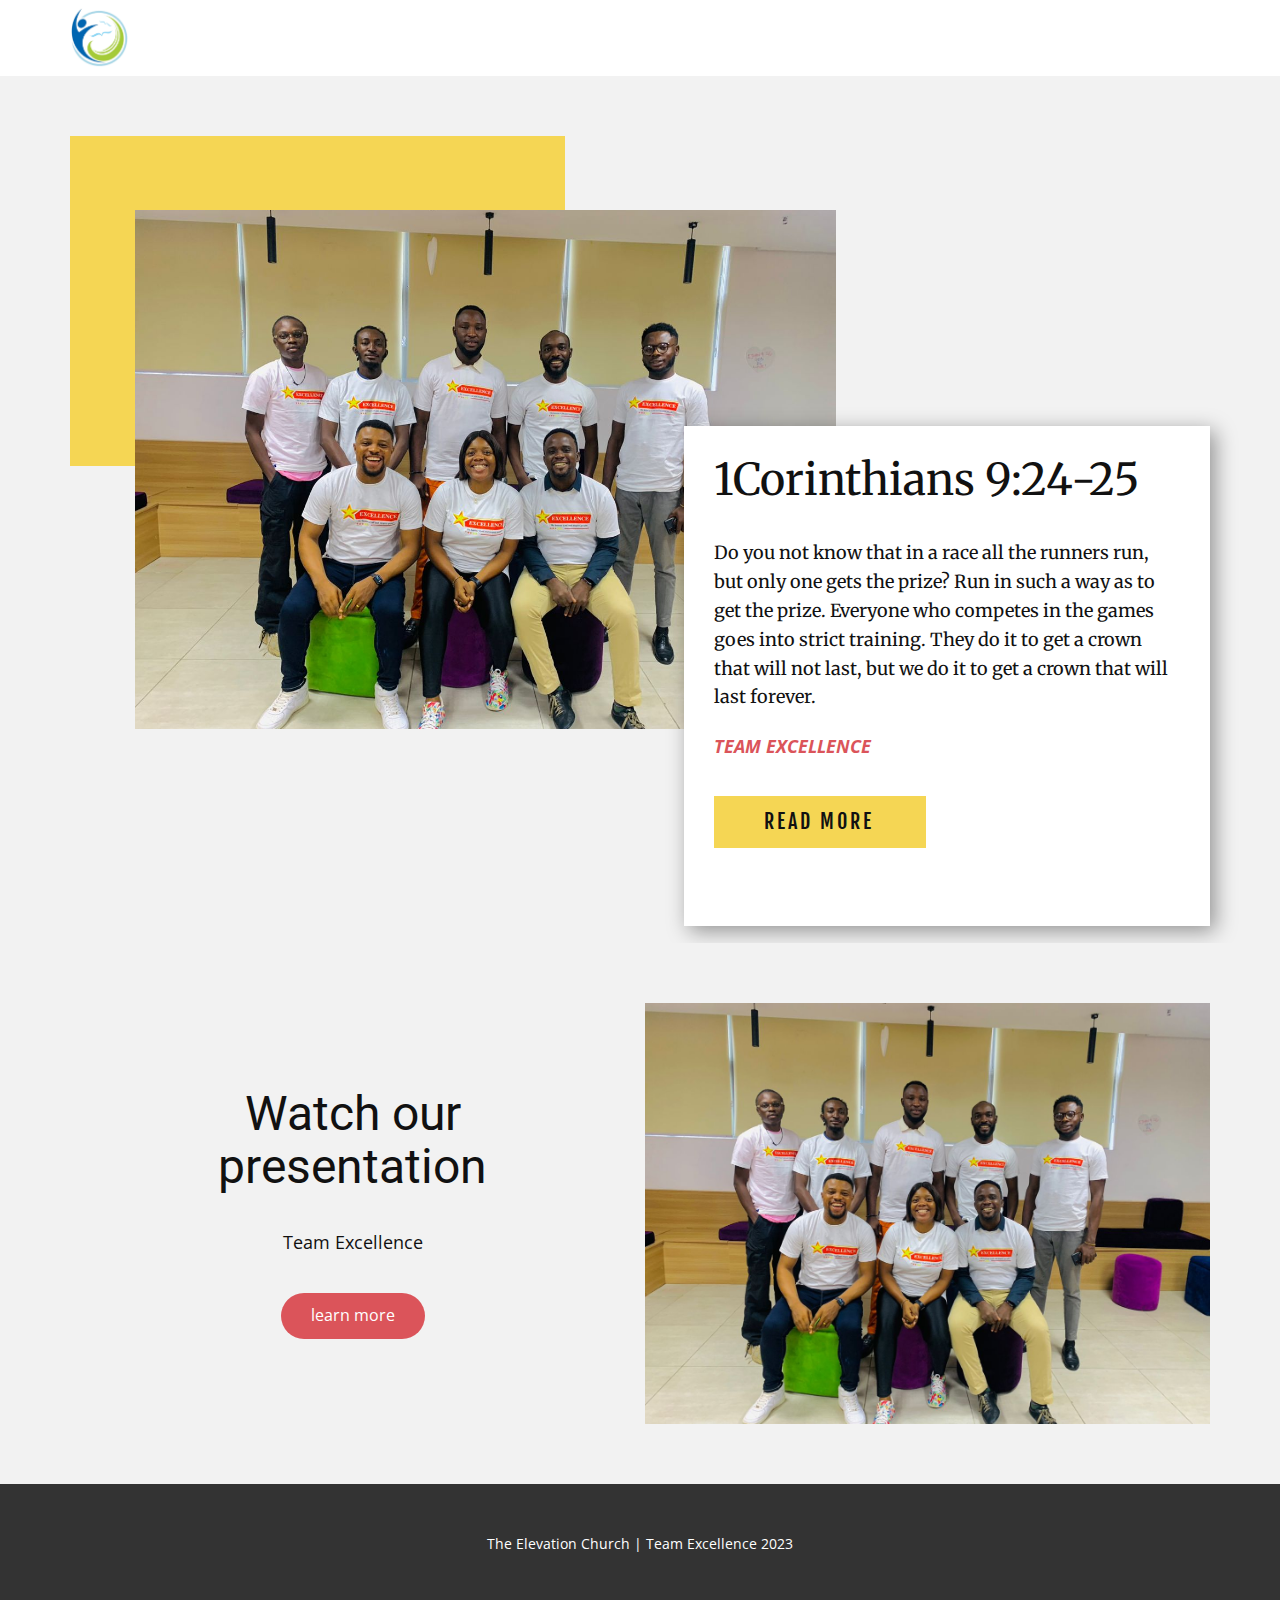
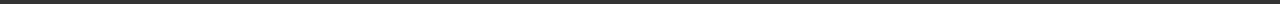
==== index.html @ 26c11b13 "first commit" ====
<!DOCTYPE html>
<html style="font-size: 16px;" lang="en"><head>
    <meta name="viewport" content="width=device-width, initial-scale=1.0">
    <meta charset="utf-8">
    <meta name="keywords" content="​1Corinthians 9:24-25, Watch our presentation">
    <meta name="description" content="">
    <title>Home</title>
    <link rel="stylesheet" href="nicepage.css" media="screen">
<link rel="stylesheet" href="Home.css" media="screen">
    <script class="u-script" type="text/javascript" src="jquery.js" defer=""></script>
    <script class="u-script" type="text/javascript" src="nicepage.js" defer=""></script>
    <meta name="generator" content="Nicepage 5.19.3, nicepage.com">
    <link id="u-theme-google-font" rel="stylesheet" href="https://fonts.googleapis.com/css?family=Roboto:100,100i,300,300i,400,400i,500,500i,700,700i,900,900i|Open+Sans:300,300i,400,400i,500,500i,600,600i,700,700i,800,800i">
    <link id="u-page-google-font" rel="stylesheet" href="https://fonts.googleapis.com/css?family=Merriweather:300,300i,400,400i,700,700i,900,900i|Fjalla+One:400">
    
    
    
    
    <script type="application/ld+json">{
		"@context": "",
		"@type": "Organization",
		"name": "",
		"logo": "images/tec-ikorodu-logo-removebg-preview.png"
}</script>
    <meta name="theme-color" content="#478ac9">
    <meta property="og:title" content="Home">
    <meta property="og:type" content="website">
  <meta data-intl-tel-input-cdn-path="intlTelInput/"></head>
  <body data-home-page="Home.html" data-home-page-title="Home" data-path-to-root="./" class="u-body u-xl-mode" data-lang="en"><header class="u-clearfix u-header u-header" id="sec-89d0"><div class="u-clearfix u-sheet u-valign-middle u-sheet-1">
        <a href="" class="u-image u-logo u-image-1" data-image-width="475" data-image-height="525">
          <img src="images/tec-ikorodu-logo-removebg-preview.png" class="u-logo-image u-logo-image-1">
        </a>
      </div></header>
    <section class="u-clearfix u-grey-5 u-section-1" id="carousel_e72e">
      <div class="u-clearfix u-sheet u-valign-middle-xs u-sheet-1">
        <div class="u-palette-3-light-1 u-shape u-shape-rectangle u-shape-1"></div>
        <img class="u-align-left u-image u-image-1" data-image-width="1280" data-image-height="960" src="images/WhatsAppImage2023-09-26at12.40.19PM.jpeg">
        <div class="u-align-left u-container-style u-expanded-width-xs u-group u-white u-group-1">
          <div class="u-container-layout u-container-layout-1">
            <h2 class="u-custom-font u-font-merriweather u-text u-text-1"> 1Corinthians 9:24-25</h2>
            <p class="u-custom-font u-font-merriweather u-text u-text-2"> Do you not know that in a race all the runners run, but only one gets the prize? Run in such a way as to get the prize. Everyone who competes in the games goes into strict training. They do it to get a crown that will not last, but we do it to get a crown that will last forever.</p>
            <p class="u-text u-text-palette-2-base u-text-3">TEAM EXCELLENCE</p>
            <a href="" class="u-active-custom-color-1 u-border-none u-btn u-button-style u-custom-font u-hover-palette-2-base u-palette-3-light-1 u-btn-1">read more</a>
          </div>
        </div>
      </div>
    </section>
    <section class="u-clearfix u-grey-5 u-section-2" id="sec-6949">
      <div class="u-clearfix u-sheet u-sheet-1">
        <div class="data-layout-selected u-clearfix u-expanded-width u-gutter-10 u-layout-wrap u-layout-wrap-1">
          <div class="u-layout" style="">
            <div class="u-layout-row" style="">
              <div class="u-container-style u-layout-cell u-left-cell u-size-30 u-size-xs-60 u-layout-cell-1" src="">
                <div class="u-container-layout u-valign-middle u-container-layout-1">
                  <h2 class="u-align-center u-text u-text-default u-text-1">Watch our presentation</h2>
                  <p class="u-align-center u-text u-text-2">Team Excellence</p>
                  <a href="#" class="u-border-none u-btn u-btn-round u-button-style u-hover-palette-3-light-1 u-palette-2-base u-radius-50 u-btn-1">learn more</a>
                </div>
              </div>
              <div class="u-align-center u-container-style u-image u-layout-cell u-right-cell u-size-30 u-size-xs-60 u-image-1" src="" data-image-width="1280" data-image-height="960">
                <div class="u-container-layout u-valign-middle u-container-layout-2" src=""></div>
              </div>
            </div>
          </div>
        </div>
      </div>
    </section>
    
    
    
    <footer class="u-align-center u-clearfix u-footer u-grey-80 u-footer" id="sec-1649"><div class="u-clearfix u-sheet u-sheet-1">
        <p class="u-small-text u-text u-text-variant u-text-1">The Elevation Church | Team Excellence 2023</p>
      </div></footer>
   
</body></html>
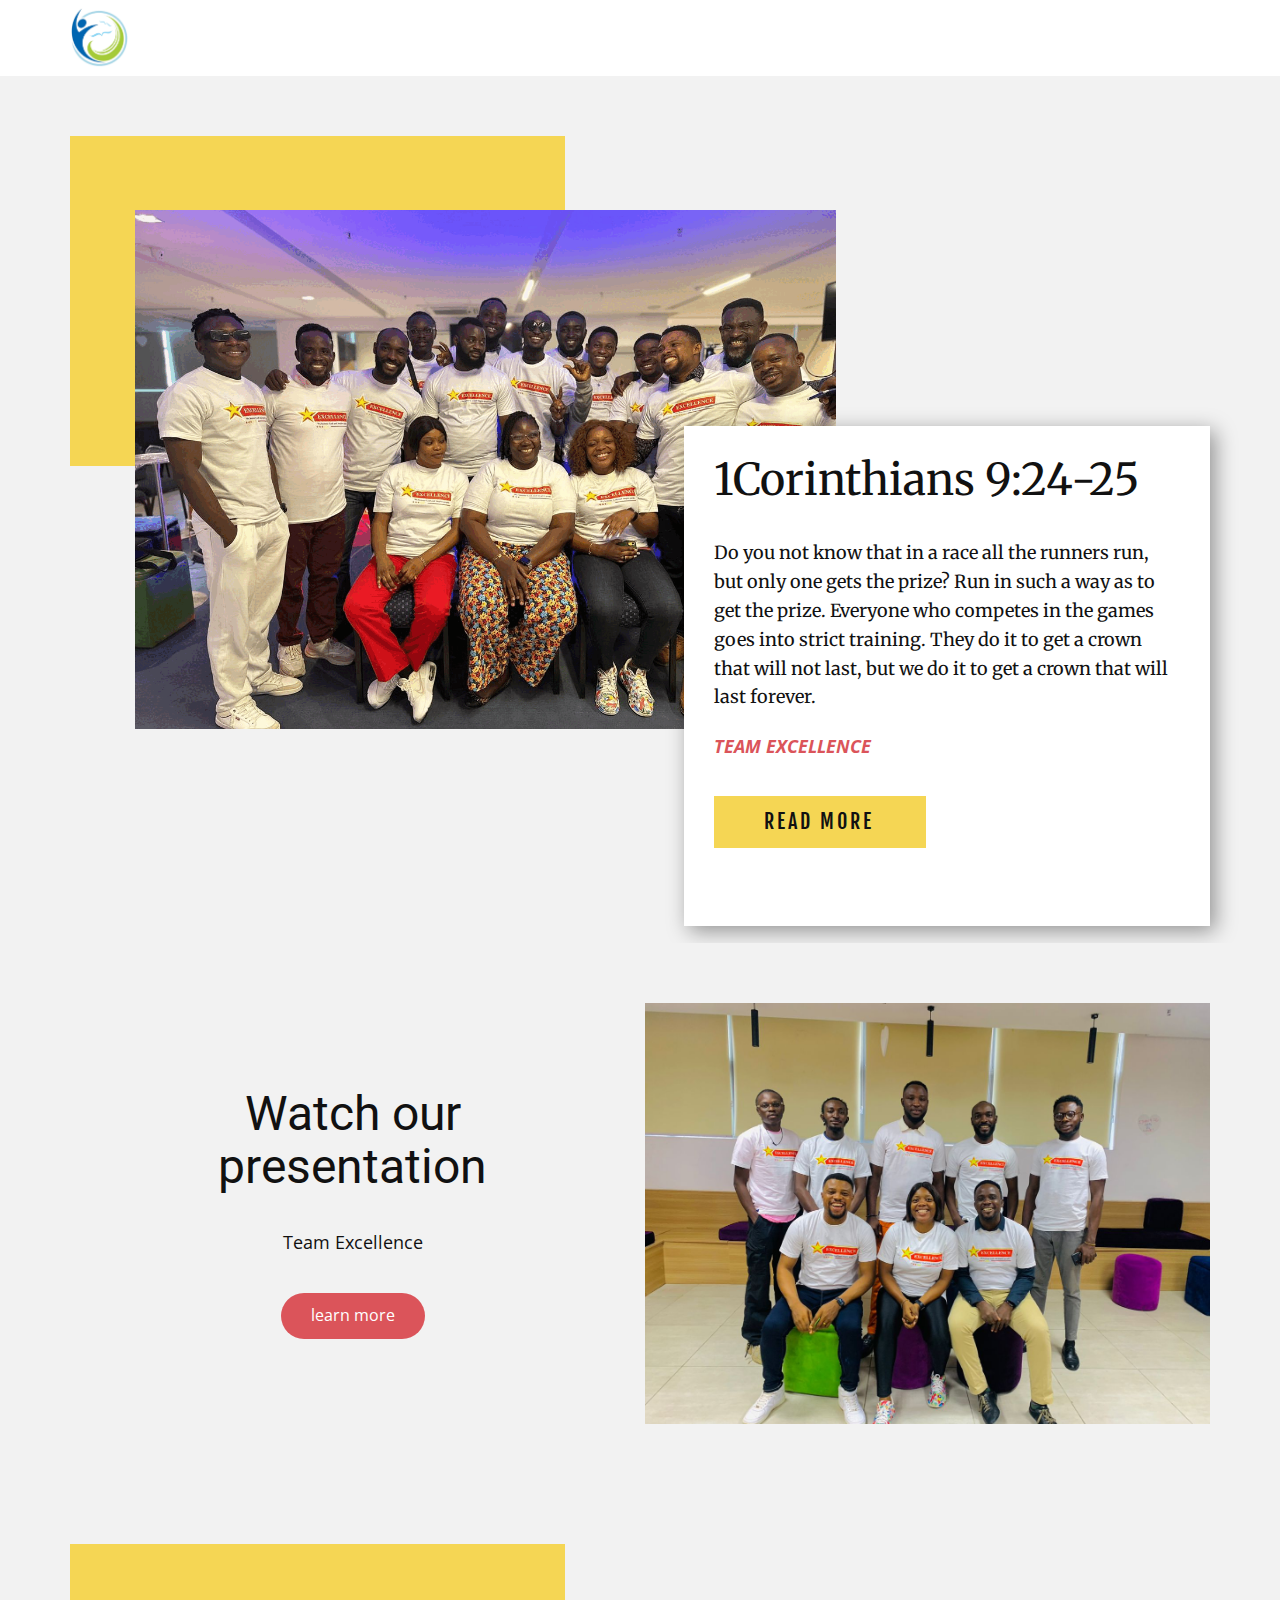
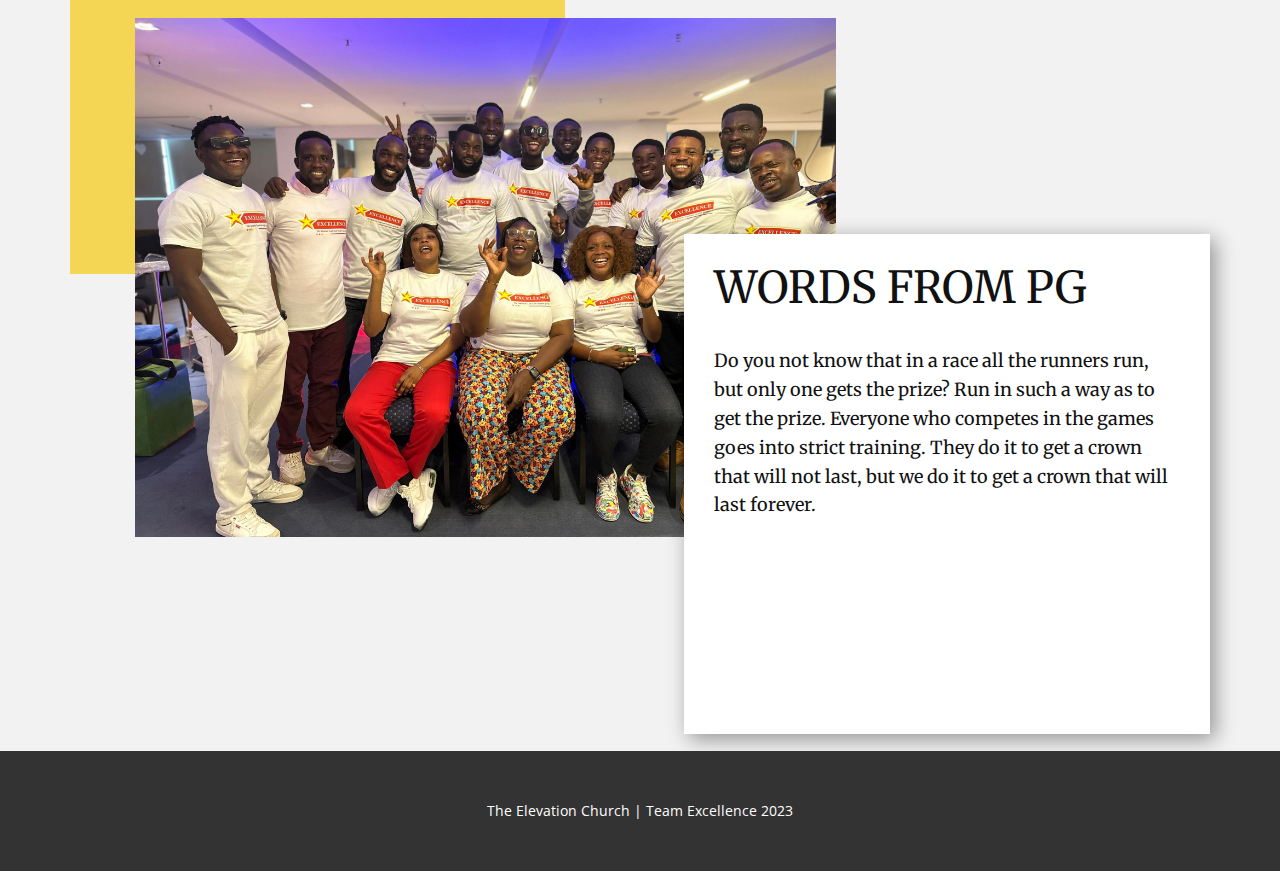
==== commit 29ea8981: "update" ====
--- a/index.html
+++ b/index.html
@@ -34,7 +34,7 @@
     <section class="u-clearfix u-grey-5 u-section-1" id="carousel_e72e">
       <div class="u-clearfix u-sheet u-valign-middle-xs u-sheet-1">
         <div class="u-palette-3-light-1 u-shape u-shape-rectangle u-shape-1"></div>
-        <img class="u-align-left u-image u-image-1" data-image-width="1280" data-image-height="960" src="images/WhatsAppImage2023-09-26at12.40.19PM.jpeg">
+        <img class="u-align-left u-image u-image-1" data-image-width="1280" data-image-height="960" src="images/tec.gif">
         <div class="u-align-left u-container-style u-expanded-width-xs u-group u-white u-group-1">
           <div class="u-container-layout u-container-layout-1">
             <h2 class="u-custom-font u-font-merriweather u-text u-text-1"> 1Corinthians 9:24-25</h2>
@@ -65,6 +65,24 @@
         </div>
       </div>
     </section>
+   
+
+    <section class="u-clearfix u-grey-5 u-section-1" id="carousel_e72e">
+      <div class="u-clearfix u-sheet u-valign-middle-xs u-sheet-1">
+        <div class="u-palette-3-light-1 u-shape u-shape-rectangle u-shape-1"></div>
+        <img class="u-align-left u-image u-image-1" data-image-width="1280" data-image-height="960" src="images/tec1.jpeg">
+        <div class="u-align-left u-container-style u-expanded-width-xs u-group u-white u-group-1">
+          <div class="u-container-layout u-container-layout-1">
+            <h2 class="u-custom-font u-font-merriweather u-text u-text-1"> WORDS FROM PG</h2>
+            <p class="u-custom-font u-font-merriweather u-text u-text-2"> Do you not know that in a race all the runners run, but only one gets the prize? Run in such a way as to get the prize. Everyone who competes in the games goes into strict training. They do it to get a crown that will not last, but we do it to get a crown that will last forever.</p>
+            <!-- <p class="u-text u-text-palette-2-base u-text-3">TEAM EXCELLENCE</p> -->
+            <!-- <a href="" class="u-active-custom-color-1 u-border-none u-btn u-button-style u-custom-font u-hover-palette-2-base u-palette-3-light-1 u-btn-1">read more</a> -->
+          </div>
+        </div>
+      </div>
+    </section>
+
+ 
     
     
     
--- a/nicepage.css
+++ b/nicepage.css
@@ -28764,6 +28764,8 @@
   color: #111111;
   background-color: #f5d654;
 }
+
+
 .u-input.u-palette-3-light-1,
 .u-field-input.u-palette-3-light-1,
 .u-button-style.u-palette-3-light-1,
--- a/Home.css
+++ b/Home.css
@@ -193,6 +193,11 @@
   background-image: url("images/WhatsAppImage2023-09-26at12.40.19PM.jpeg");
   background-position: 50% 50%;
 }
+.u-section-3 .u-image-1 {
+  min-height: 431px;
+  background-image: url("images/tec2.jpeg");
+  background-position: 50% 50%;
+}
 
 .u-section-2 .u-container-layout-2 {
   padding: 30px 60px;
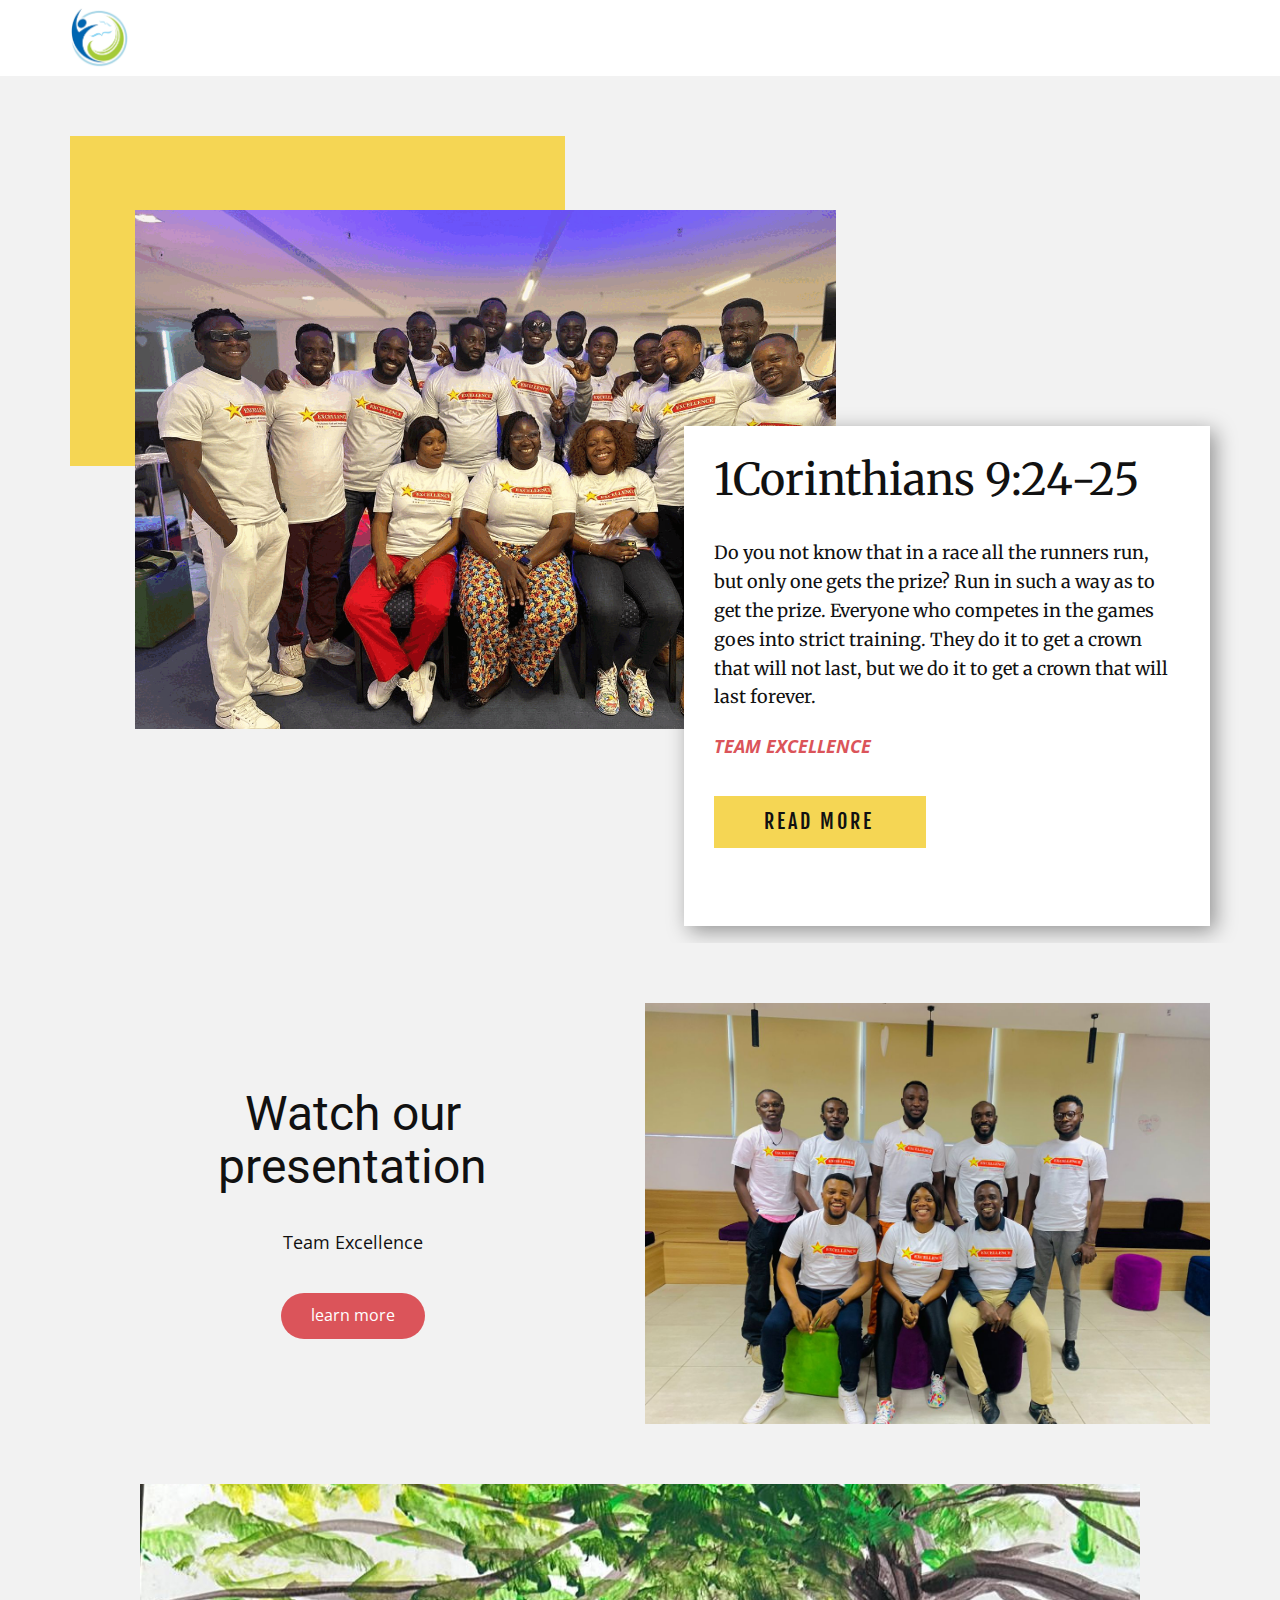
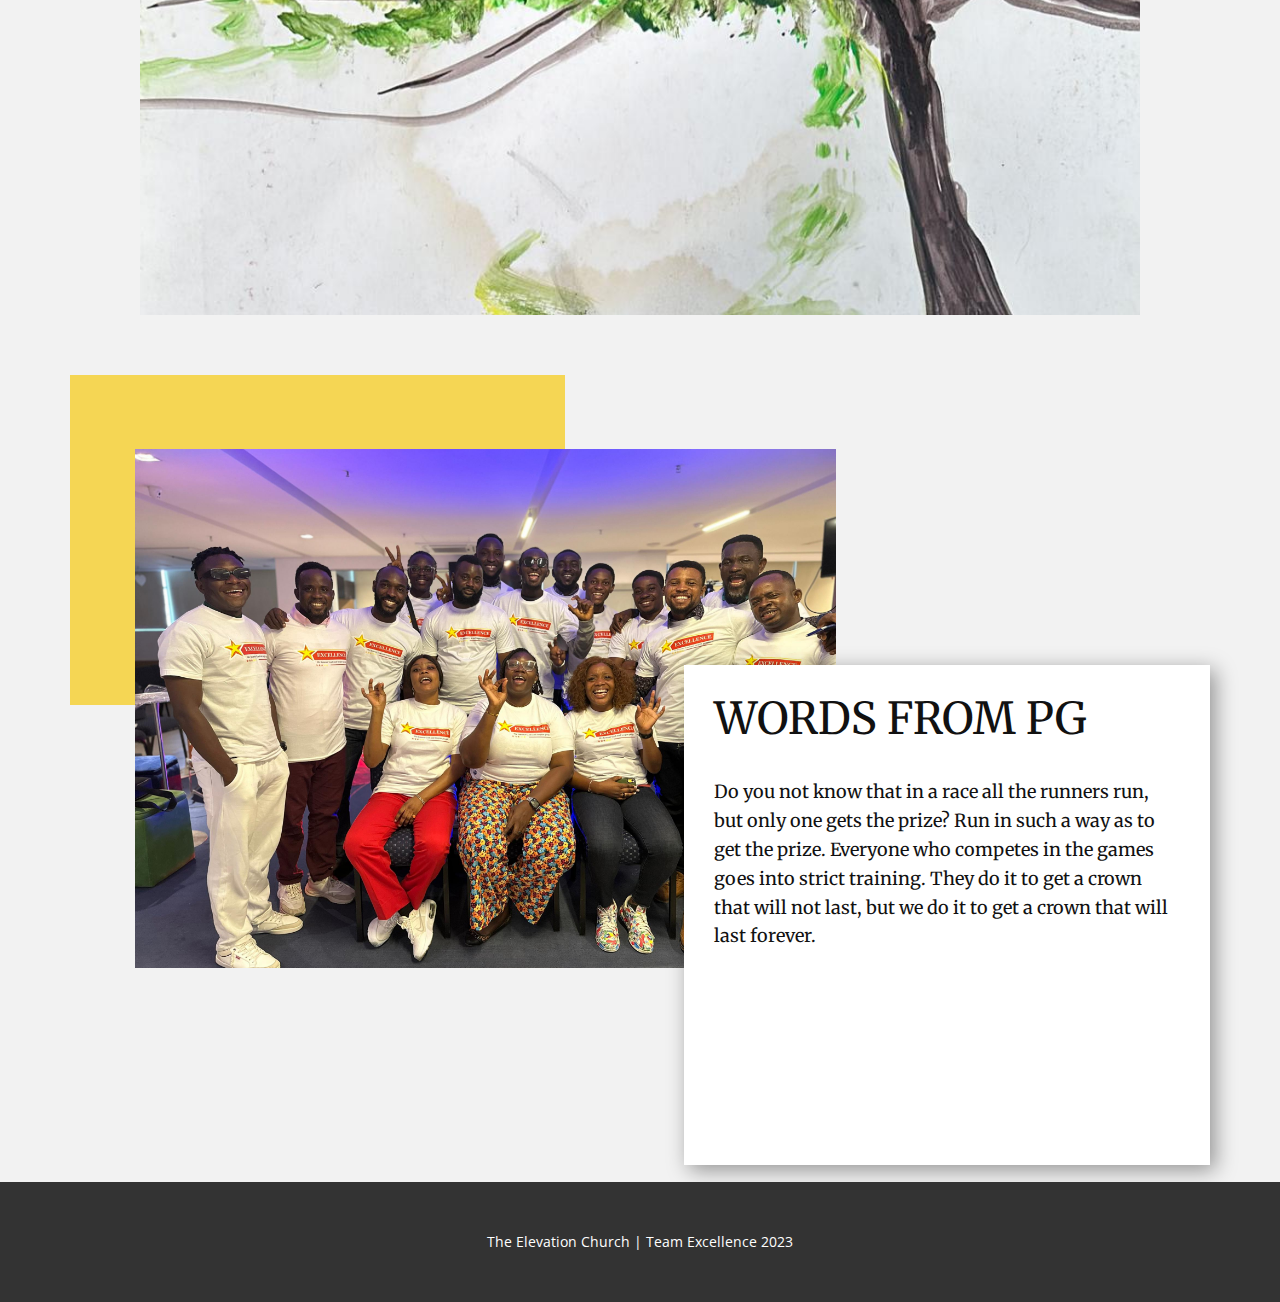
==== commit 852e1f5b: "nice" ====
--- a/index.html
+++ b/index.html
@@ -65,6 +65,39 @@
         </div>
       </div>
     </section>
+
+    <section class="u-clearfix u-grey-5 u-section-4" id="sec-6949">
+      <div class="u-clearfix u-sheet u-sheet-1">
+          <div class="slideshow">
+              <div class="slides">
+                  <!-- First Slide - Empty Text -->
+                 
+  
+                  <!-- Second Slide -->
+                  <div class="slide">
+                      <div class="u-align-center u-container-style u-image u-layout-cell u-right-cell u-size-30 u-size-xs-60 u-image-1" style="background-image: url('images/design.jpeg');" data-image-width="1280" data-image-height="960">
+                          <div class="u-container-layout u-valign-middle u-container-layout-2"></div>
+                      </div>
+                  </div>
+  
+                  <!-- Third Slide -->
+                  <div class="slide">
+                      <div class="u-align-center u-container-style u-image u-layout-cell u-right-cell u-size-30 u-size-xs-60 u-image-1" style="background-image: url('images/prep.jpeg');" data-image-width="1280" data-image-height="960">
+                          <div class="u-container-layout u-valign-middle u-container-layout-2"></div>
+                      </div>
+                  </div>
+  
+                   <!-- Fouth Slide -->
+                   <div class="slide">
+                    <div class="u-align-center u-container-style u-image u-layout-cell u-right-cell u-size-30 u-size-xs-60 u-image-1" style="background-image: url('images/drum.jpeg');" data-image-width="1280" data-image-height="960">
+                        <div class="u-container-layout u-valign-middle u-container-layout-2"></div>
+                    </div>
+                </div>
+                  <!-- Add more slides as needed -->
+              </div>
+          </div>
+      </div>
+  </section>
    
 
     <section class="u-clearfix u-grey-5 u-section-1" id="carousel_e72e">
@@ -89,5 +122,21 @@
     <footer class="u-align-center u-clearfix u-footer u-grey-80 u-footer" id="sec-1649"><div class="u-clearfix u-sheet u-sheet-1">
         <p class="u-small-text u-text u-text-variant u-text-1">The Elevation Church | Team Excellence 2023</p>
       </div></footer>
-   
+      <script>
+        document.addEventListener("DOMContentLoaded", function () {
+            const slides = document.querySelector('.slides');
+            let currentIndex = 0;
+    
+            function showSlide(index) {
+                slides.style.transform = `translateX(${-index * 100}%)`;
+            }
+    
+            function nextSlide() {
+                currentIndex = (currentIndex + 1) % slides.children.length;
+                showSlide(currentIndex);
+            }
+    
+            setInterval(nextSlide, 5000); // Change slide every 5000 milliseconds (5 seconds)
+        });
+    </script>
 </body></html>--- a/Home.css
+++ b/Home.css
@@ -198,6 +198,11 @@
   background-image: url("images/tec2.jpeg");
   background-position: 50% 50%;
 }
+.u-section-4 .u-image-1 {
+  min-height: 431px;
+  background-image: url("images/prep.jpeg");
+  background-position: 50% 50%;
+}
 
 .u-section-2 .u-container-layout-2 {
   padding: 30px 60px;
@@ -262,4 +267,26 @@
   .u-section-2 .u-image-1 {
     min-height: 257px;
   }
+}
+.slideshow {
+  position: relative;
+  width: 100%;
+  max-width: 1000px;
+  margin: auto;
+  overflow: hidden;
+}
+
+.slides {
+  display: flex;
+  transition: transform 1s ease-in-out;
+}
+
+.slide {
+  min-width: 100%;
+}
+
+.u-section-4 .u-image-1 {
+  min-height: 431px;
+  background-position: 50% 50%;
+  background-size: cover; /* Add this to ensure the image covers the entire container */
 }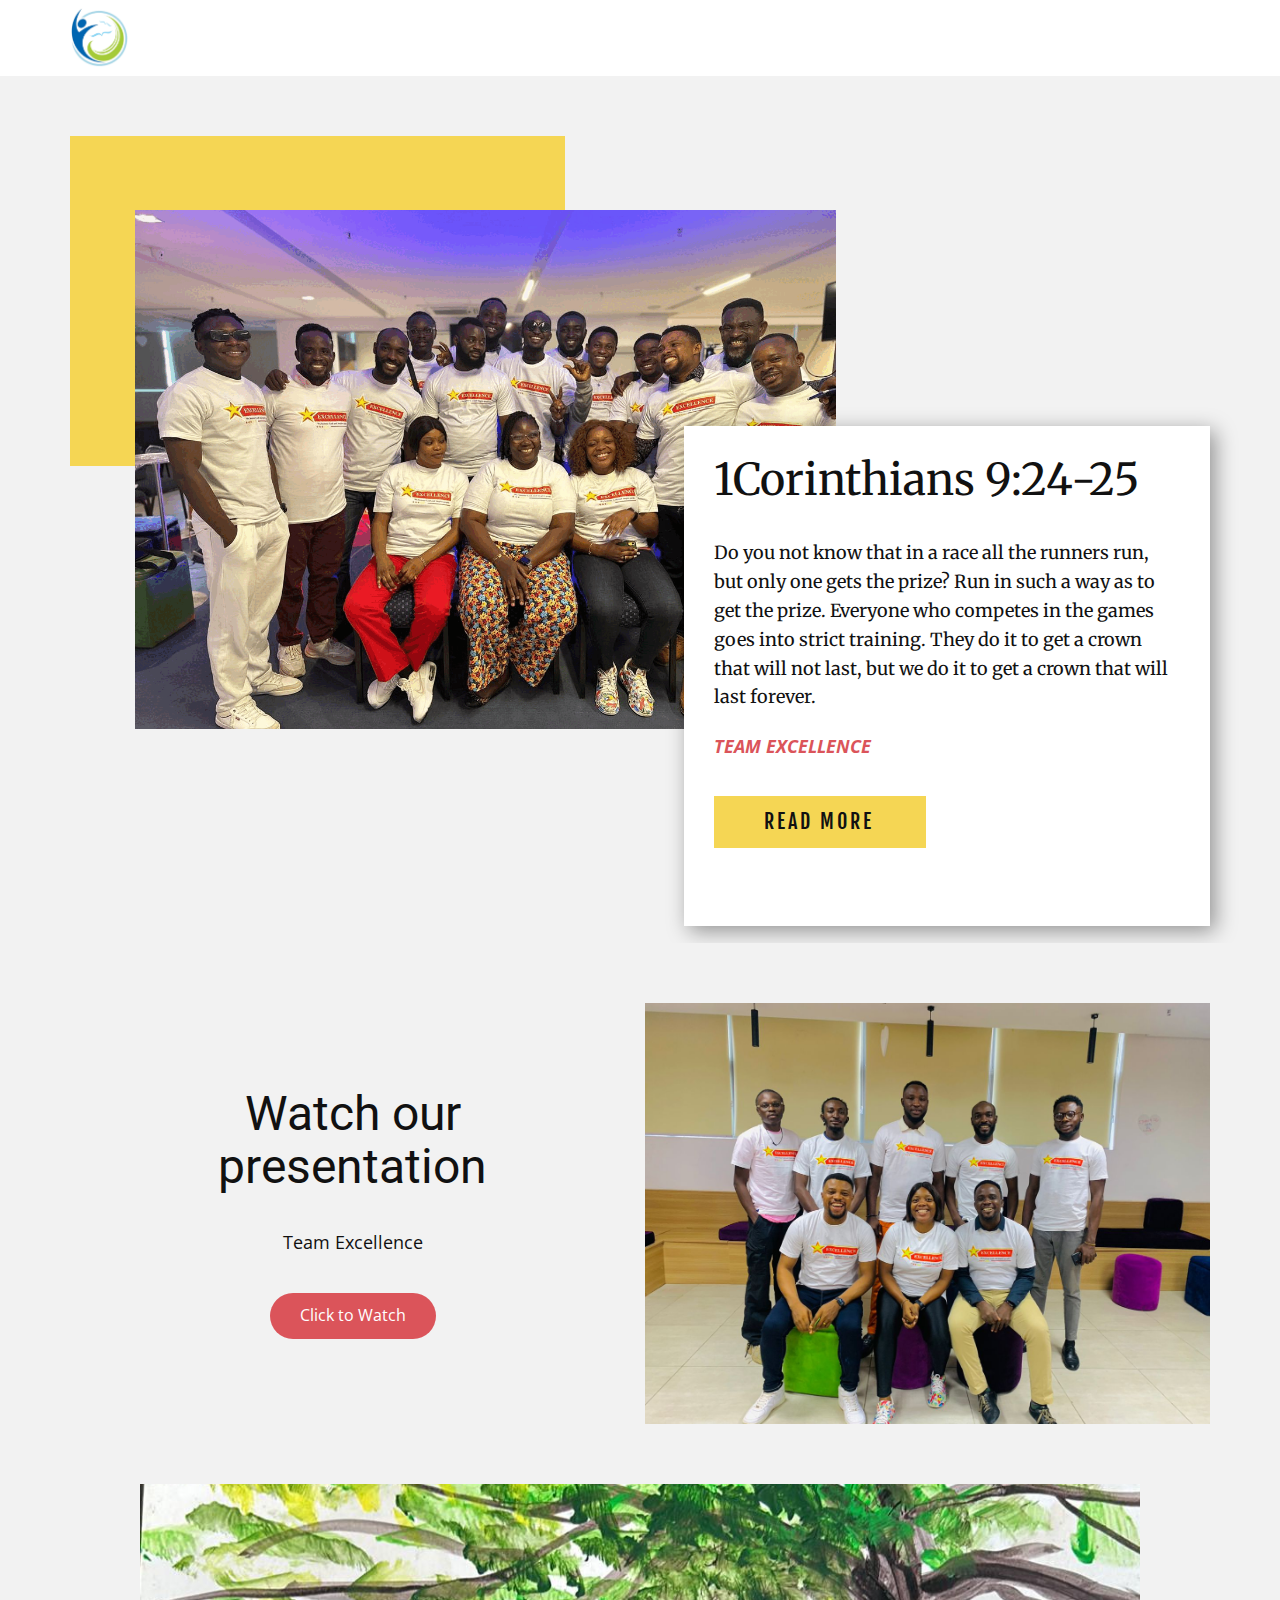
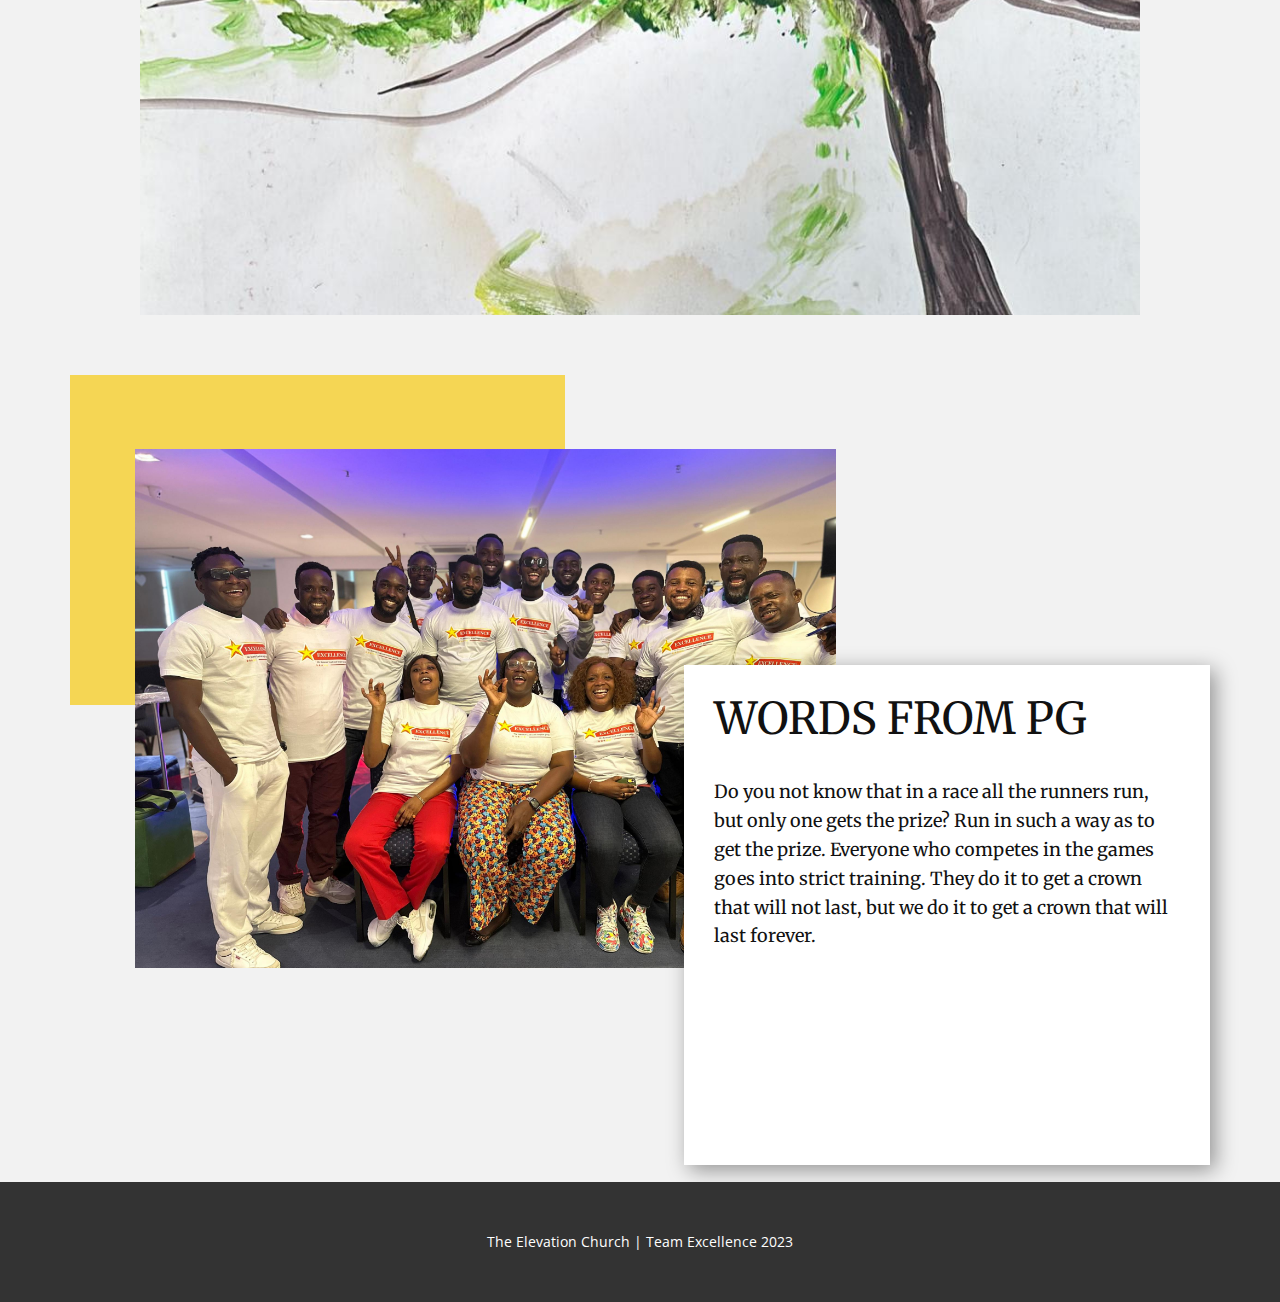
==== commit 85ed690b: "complete" ====
--- a/index.html
+++ b/index.html
@@ -54,7 +54,7 @@
                 <div class="u-container-layout u-valign-middle u-container-layout-1">
                   <h2 class="u-align-center u-text u-text-default u-text-1">Watch our presentation</h2>
                   <p class="u-align-center u-text u-text-2">Team Excellence</p>
-                  <a href="#" class="u-border-none u-btn u-btn-round u-button-style u-hover-palette-3-light-1 u-palette-2-base u-radius-50 u-btn-1">learn more</a>
+                  <a href="#" id="openModalButton" class="u-border-none u-btn u-btn-round u-button-style u-hover-palette-3-light-1 u-palette-2-base u-radius-50 u-btn-1">Click to Watch</a>
                 </div>
               </div>
               <div class="u-align-center u-container-style u-image u-layout-cell u-right-cell u-size-30 u-size-xs-60 u-image-1" src="" data-image-width="1280" data-image-height="960">
@@ -65,6 +65,17 @@
         </div>
       </div>
     </section>
+
+    <center><div id="videoModal" class="modal">
+      <!-- Modal content -->
+      <div class="modal-content">
+          <span class="close" onclick="closeModal()">&times;</span>
+          <!-- Embedded YouTube video -->
+          <iframe width="260" height="315" src="https://www.youtube.com/embed/a8WnmGZNj20?si=Mzbmk7ISsPD_ILTs" title="YouTube video player" frameborder="0" allow="accelerometer; autoplay; clipboard-write; encrypted-media; gyroscope; picture-in-picture; web-share" allowfullscreen></iframe>
+          <!-- <iframe width="560" height="315" src="https://www.youtube.com/watch?v=a8WnmGZNj20" frameborder="0" allowfullscreen></iframe> -->
+      </div>
+  </div>
+</center>
 
     <section class="u-clearfix u-grey-5 u-section-4" id="sec-6949">
       <div class="u-clearfix u-sheet u-sheet-1">
@@ -93,7 +104,13 @@
                         <div class="u-container-layout u-valign-middle u-container-layout-2"></div>
                     </div>
                 </div>
-                  <!-- Add more slides as needed -->
+
+                 <!-- Fifth Slide -->
+                 <div class="slide">
+                  <div class="u-align-center u-container-style u-image u-layout-cell u-right-cell u-size-30 u-size-xs-60 u-image-1" style="background-image: url('images/tec2.jpeg');" data-image-width="1280" data-image-height="960">
+                      <div class="u-container-layout u-valign-middle u-container-layout-2"></div>
+                  </div>
+              </div>
               </div>
           </div>
       </div>
@@ -139,4 +156,19 @@
             setInterval(nextSlide, 5000); // Change slide every 5000 milliseconds (5 seconds)
         });
     </script>
+    <script>
+      // Function to open the modal
+function openModal() {
+    document.getElementById('videoModal').style.display = 'block';
+}
+
+// Function to close the modal
+function closeModal() {
+    document.getElementById('videoModal').style.display = 'none';
+}
+
+// Event listener for the button
+document.getElementById('openModalButton').addEventListener('click', openModal);
+
+    </script>
 </body></html>--- a/Home.css
+++ b/Home.css
@@ -289,4 +289,37 @@
   min-height: 431px;
   background-position: 50% 50%;
   background-size: cover; /* Add this to ensure the image covers the entire container */
+}
+.rotate-180 {
+  transform: rotate(0deg);
+}
+
+.modal {
+  display: none;
+  position: fixed;
+  z-index: 1;
+  left: 0;
+  top: 0;
+  width: 100%;
+  height: 100%;
+  overflow: auto;
+  background-color: rgb(0,0,0);
+  background-color: rgba(0,0,0,0.9);
+}
+
+.modal-content {
+  position: relative;
+  margin: auto;
+  padding: 10px;
+  width: 70%;
+}
+
+.close {
+  color: white;
+  position: absolute;
+  top: 10px;
+  right: 20px;
+  font-size: 25px;
+  font-weight: bold;
+  cursor: pointer;
 }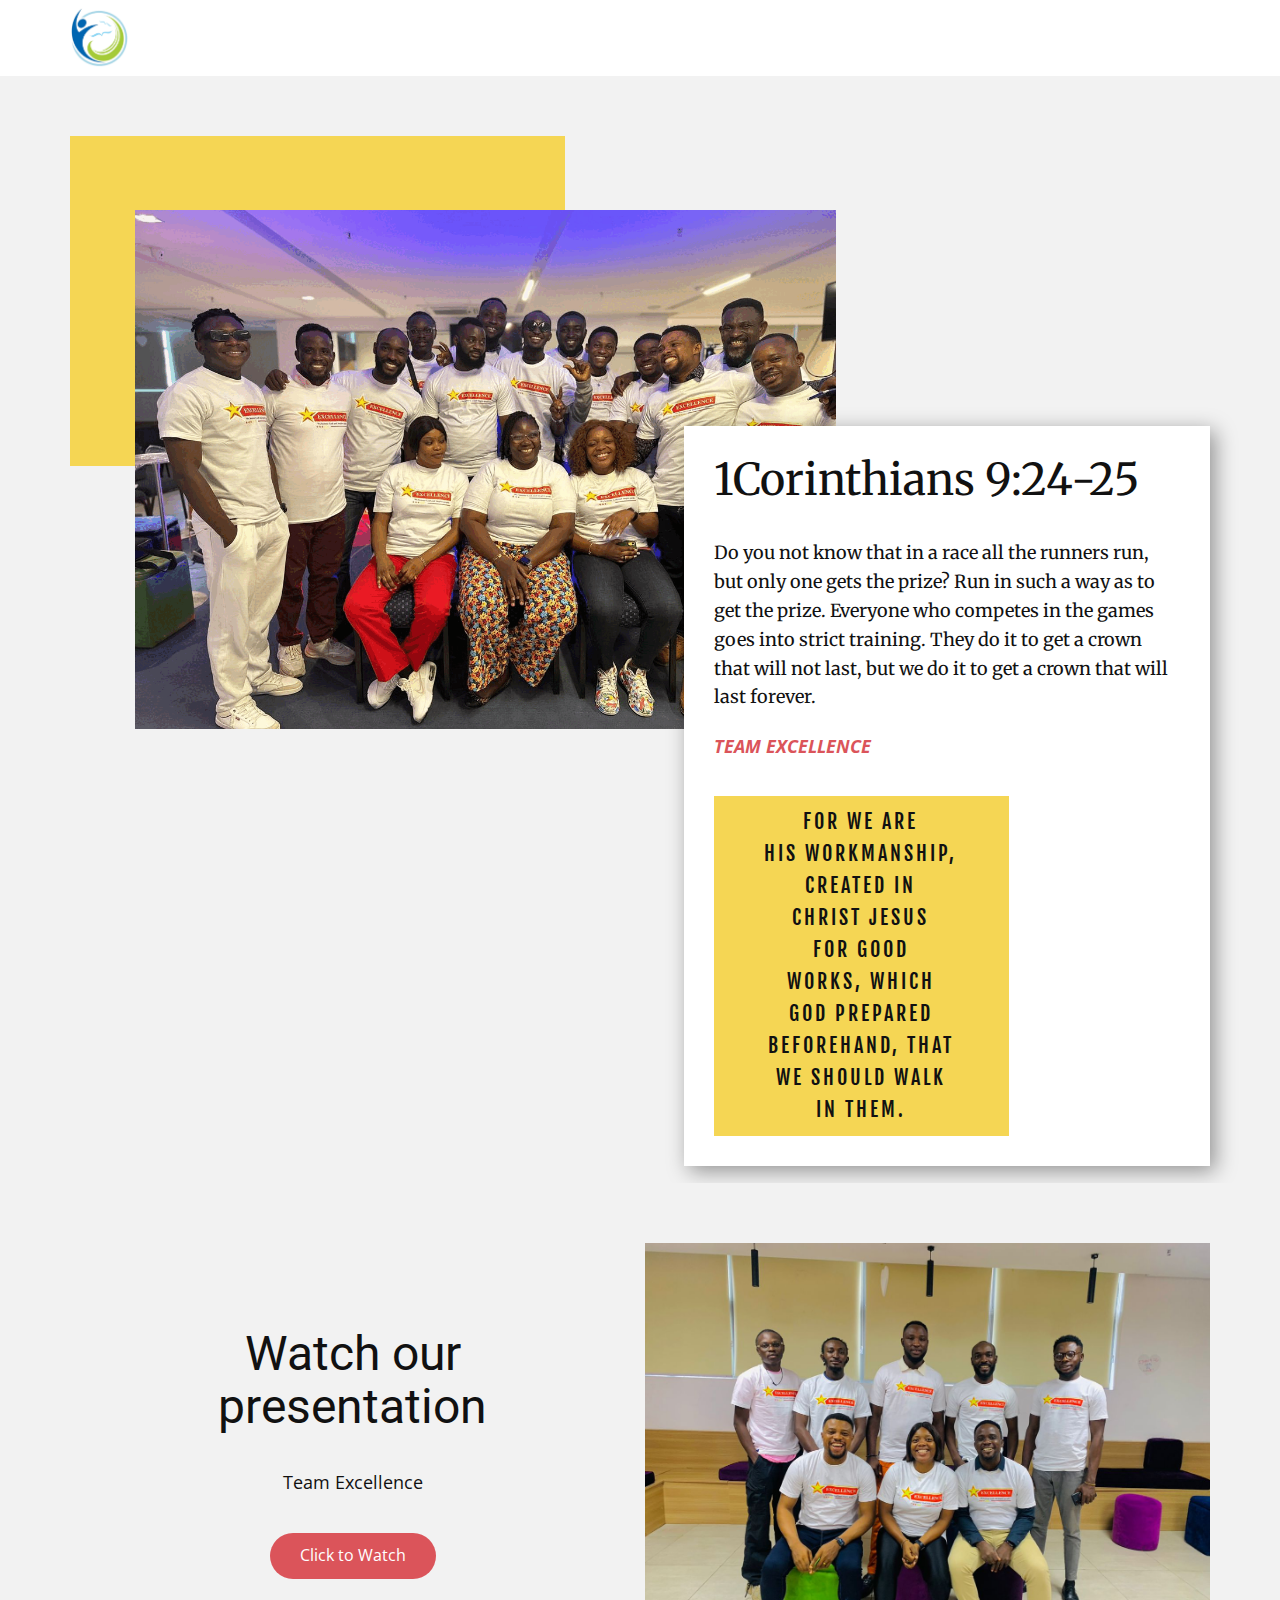
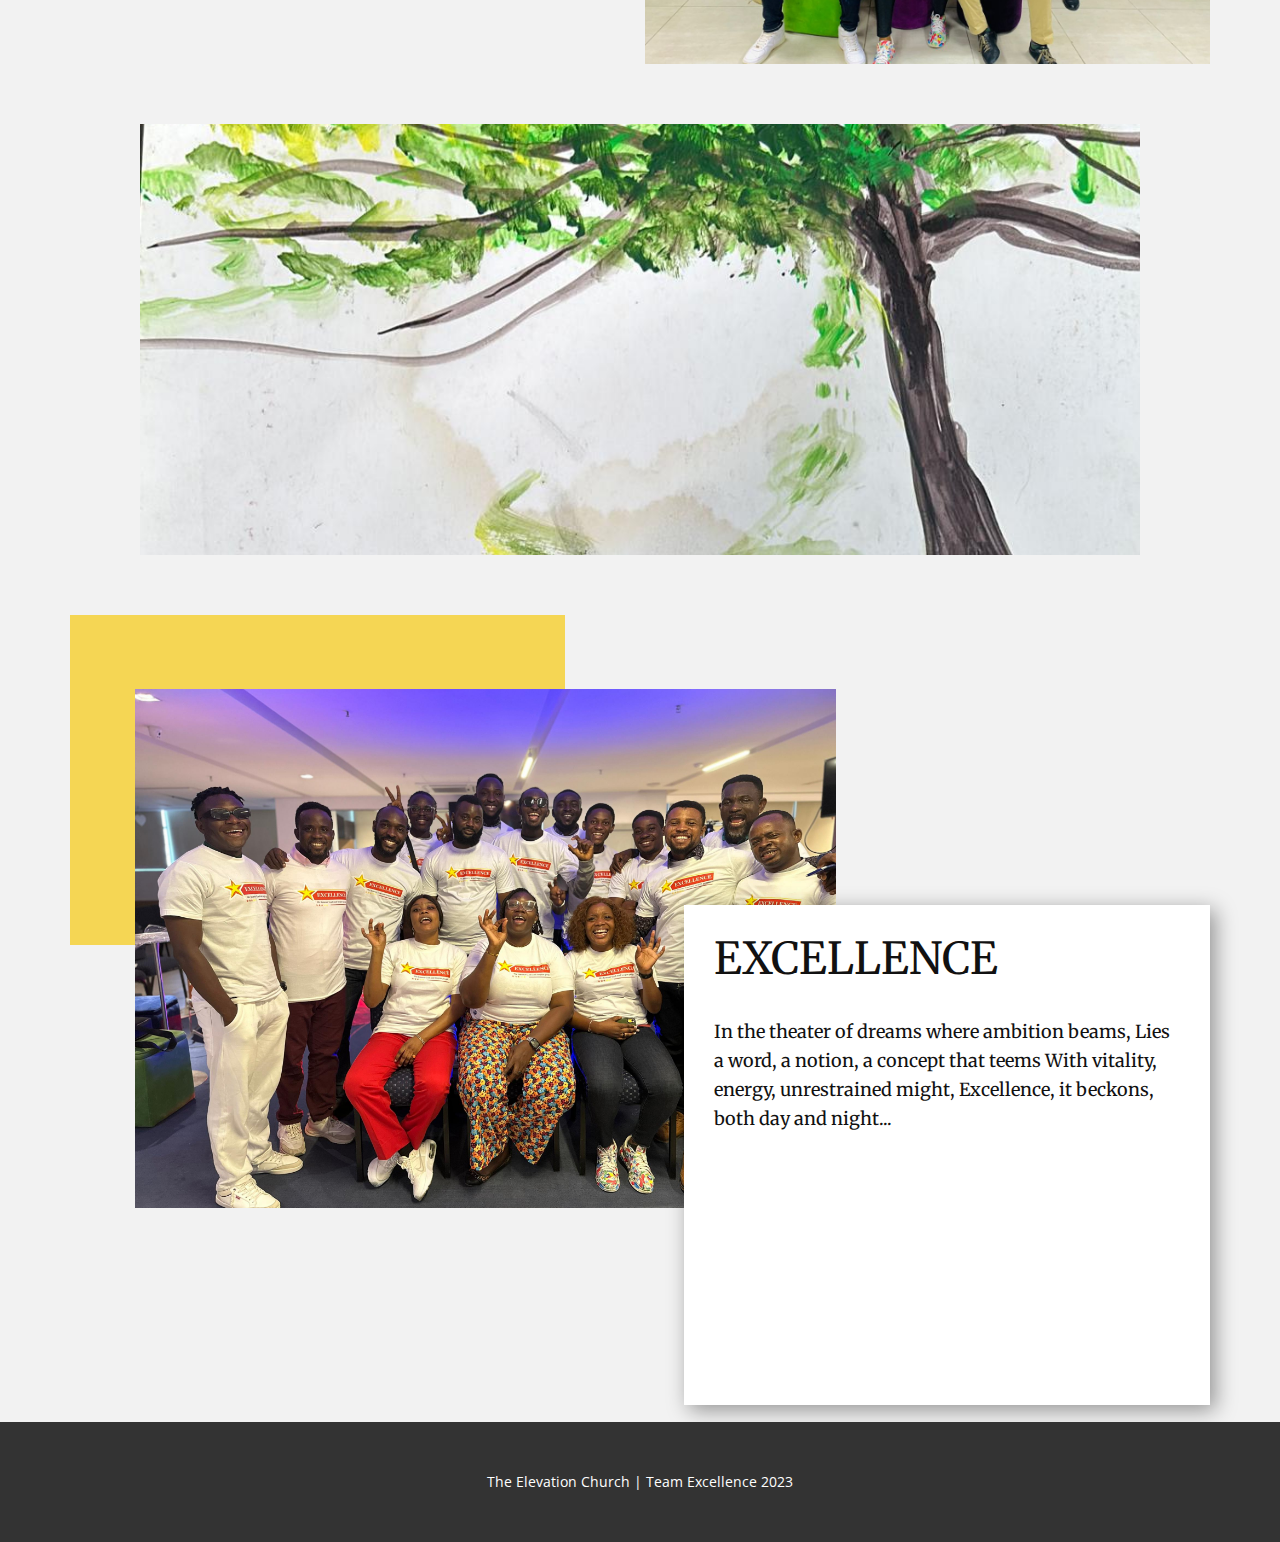
==== commit d14a35c3: "completed excellence." ====
--- a/index.html
+++ b/index.html
@@ -40,7 +40,10 @@
             <h2 class="u-custom-font u-font-merriweather u-text u-text-1"> 1Corinthians 9:24-25</h2>
             <p class="u-custom-font u-font-merriweather u-text u-text-2"> Do you not know that in a race all the runners run, but only one gets the prize? Run in such a way as to get the prize. Everyone who competes in the games goes into strict training. They do it to get a crown that will not last, but we do it to get a crown that will last forever.</p>
             <p class="u-text u-text-palette-2-base u-text-3">TEAM EXCELLENCE</p>
-            <a href="" class="u-active-custom-color-1 u-border-none u-btn u-button-style u-custom-font u-hover-palette-2-base u-palette-3-light-1 u-btn-1">read more</a>
+            <a href="" class="u-active-custom-color-1 u-border-none u-btn u-button-style u-custom-font u-hover-palette-2-base u-palette-3-light-1 u-btn-1">For we are<br> his
+            workmanship, <br>created in<br> Christ Jesus <br>for good<br> works, which <br>God prepared <br>beforehand, that <br>we should walk <br>in them.
+
+</a>
           </div>
         </div>
       </div>
@@ -54,7 +57,7 @@
                 <div class="u-container-layout u-valign-middle u-container-layout-1">
                   <h2 class="u-align-center u-text u-text-default u-text-1">Watch our presentation</h2>
                   <p class="u-align-center u-text u-text-2">Team Excellence</p>
-                  <a href="#" id="openModalButton" class="u-border-none u-btn u-btn-round u-button-style u-hover-palette-3-light-1 u-palette-2-base u-radius-50 u-btn-1">Click to Watch</a>
+                <a href="#" id="openModalButton" class="u-border-none u-btn u-btn-round u-button-style u-hover-palette-3-light-1 u-palette-2-base u-radius-50 u-btn-1" onclick="openModal()">Click to Watch</a>
                 </div>
               </div>
               <div class="u-align-center u-container-style u-image u-layout-cell u-right-cell u-size-30 u-size-xs-60 u-image-1" src="" data-image-width="1280" data-image-height="960">
@@ -66,15 +69,16 @@
       </div>
     </section>
 
-    <center><div id="videoModal" class="modal">
-      <!-- Modal content -->
-      <div class="modal-content">
-          <span class="close" onclick="closeModal()">&times;</span>
-          <!-- Embedded YouTube video -->
-          <iframe width="260" height="315" src="https://www.youtube.com/embed/a8WnmGZNj20?si=Mzbmk7ISsPD_ILTs" title="YouTube video player" frameborder="0" allow="accelerometer; autoplay; clipboard-write; encrypted-media; gyroscope; picture-in-picture; web-share" allowfullscreen></iframe>
-          <!-- <iframe width="560" height="315" src="https://www.youtube.com/watch?v=a8WnmGZNj20" frameborder="0" allowfullscreen></iframe> -->
-      </div>
-  </div>
+   <center>
+    <div id="videoModal" class="modal">
+        <!-- Modal content -->
+        <div class="modal-content">
+            <span class="close" onclick="closeModal()">&times;</span>
+            <!-- Embedded YouTube video with autoplay -->
+            <!--<iframe width="560" height="315" src="https://www.youtube.com/embed/a8WnmGZNj20?si=CfQeCobVtcG_Y_Ae&autoplay=1" title="YouTube video player" frameborder="0" allow="accelerometer; autoplay; clipboard-write; encrypted-media; gyroscope; picture-in-picture; web-share" allowfullscreen></iframe>-->
+            <iframe width="260" height="315" src="https://www.youtube.com/embed/a8WnmGZNj20?si=Mzbmk7ISsPD_ILTs&autoplay=1" title="YouTube video player" frameborder="0" allow="accelerometer; autoplay; clipboard-write; encrypted-media; gyroscope; picture-in-picture; web-share" allowfullscreen></iframe>
+        </div>
+    </div>
 </center>
 
     <section class="u-clearfix u-grey-5 u-section-4" id="sec-6949">
@@ -123,8 +127,11 @@
         <img class="u-align-left u-image u-image-1" data-image-width="1280" data-image-height="960" src="images/tec1.jpeg">
         <div class="u-align-left u-container-style u-expanded-width-xs u-group u-white u-group-1">
           <div class="u-container-layout u-container-layout-1">
-            <h2 class="u-custom-font u-font-merriweather u-text u-text-1"> WORDS FROM PG</h2>
-            <p class="u-custom-font u-font-merriweather u-text u-text-2"> Do you not know that in a race all the runners run, but only one gets the prize? Run in such a way as to get the prize. Everyone who competes in the games goes into strict training. They do it to get a crown that will not last, but we do it to get a crown that will last forever.</p>
+            <h2 class="u-custom-font u-font-merriweather u-text u-text-1"> EXCELLENCE</h2>
+            <p class="u-custom-font u-font-merriweather u-text u-text-2"> In the theater of dreams where ambition beams,
+                Lies a word, a notion, a concept that teems
+                With vitality, energy, unrestrained might,
+                Excellence, it beckons, both day and night...</p>
             <!-- <p class="u-text u-text-palette-2-base u-text-3">TEAM EXCELLENCE</p> -->
             <!-- <a href="" class="u-active-custom-color-1 u-border-none u-btn u-button-style u-custom-font u-hover-palette-2-base u-palette-3-light-1 u-btn-1">read more</a> -->
           </div>
@@ -156,19 +163,14 @@
             setInterval(nextSlide, 5000); // Change slide every 5000 milliseconds (5 seconds)
         });
     </script>
-    <script>
-      // Function to open the modal
-function openModal() {
-    document.getElementById('videoModal').style.display = 'block';
-}
+   <script>
+    function openModal() {
+        document.getElementById('videoModal').style.display = 'block';
+    }
 
-// Function to close the modal
-function closeModal() {
-    document.getElementById('videoModal').style.display = 'none';
-}
+    function closeModal() {
+        document.getElementById('videoModal').style.display = 'none';
+    }
+</script>
 
-// Event listener for the button
-document.getElementById('openModalButton').addEventListener('click', openModal);
-
-    </script>
 </body></html>